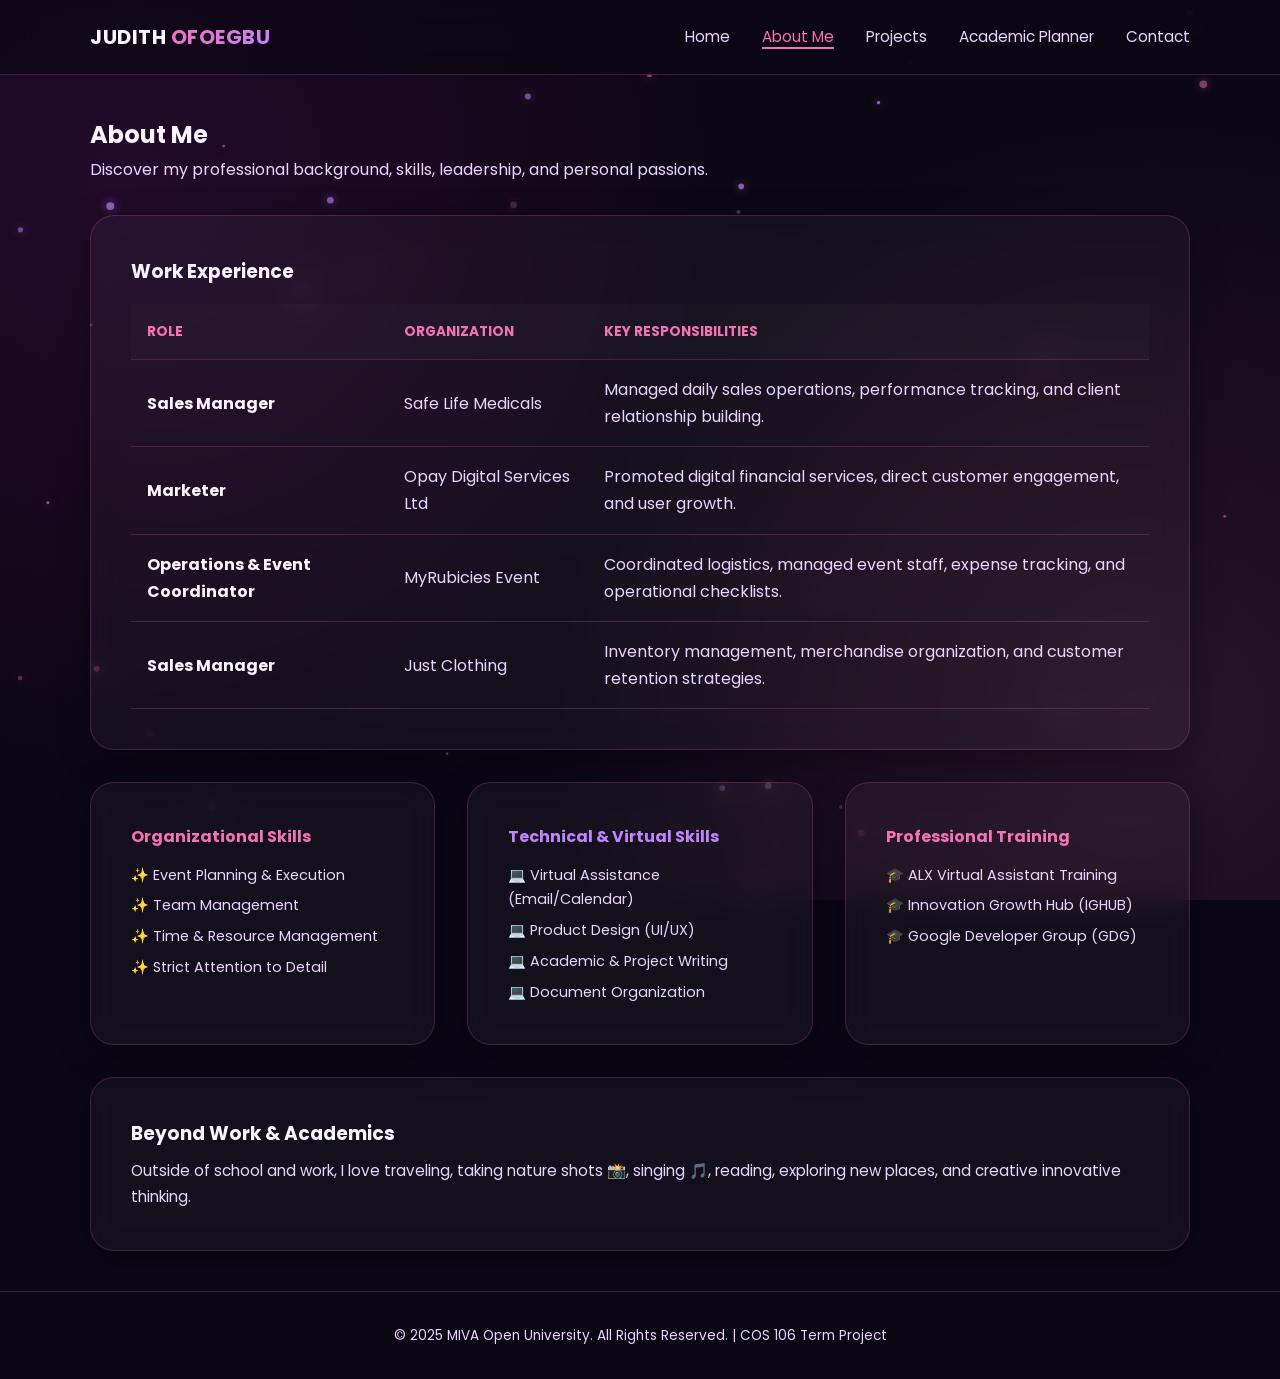
==== about.html @ 1bd24339 "Initial commit - Judith Miva Portfolio" ====
<!DOCTYPE html>
<html lang="en">
<head>
  <meta charset="UTF-8">
  <meta name="viewport" content="width=device-width, initial-scale=1.0">
  <title>About Ofoegbu Judith | Student Portfolio</title>
  <link rel="stylesheet" href="css/style.css">
  <link href="https://fonts.googleapis.com/css2?family=Poppins:wght@300;400;500;600;700&display=swap" rel="stylesheet">
</head>
<body>

  <header>
    <div class="nav-container">
      <div class="logo">JUDITH <span>OFOEGBU</span></div>
      <nav>
        <ul class="nav-links">
          <li><a href="index.html">Home</a></li>
          <li><a href="about.html" class="active">About Me</a></li>
          <li><a href="projects.html">Projects</a></li>
          <li><a href="planner.html">Academic Planner</a></li>
          <li><a href="contact.html">Contact</a></li>
        </ul>
      </nav>
    </div>
  </header>

  <main>
    <section style="margin-bottom: 2rem;">
      <h2>About Me</h2>
      <p style="color: var(--text-muted);">Discover my professional background, skills, leadership, and personal passions.</p>
    </section>

    <!-- Professional Experience Table -->
    <section class="glass-card" style="margin-bottom: 2rem;">
      <h3>Work Experience</h3>
      <div class="table-container">
        <table>
          <thead>
            <tr>
              <th>Role</th>
              <th>Organization</th>
              <th>Key Responsibilities</th>
            </tr>
          </thead>
          <tbody>
            <tr>
              <td><strong style="color: var(--text-main);">Sales Manager</strong></td>
              <td>Safe Life Medicals</td>
              <td>Managed daily sales operations, performance tracking, and client relationship building.</td>
            </tr>
            <tr>
              <td><strong style="color: var(--text-main);">Marketer</strong></td>
              <td>Opay Digital Services Ltd</td>
              <td>Promoted digital financial services, direct customer engagement, and user growth.</td>
            </tr>
            <tr>
              <td><strong style="color: var(--text-main);">Operations & Event Coordinator</strong></td>
              <td>MyRubicies Event</td>
              <td>Coordinated logistics, managed event staff, expense tracking, and operational checklists.</td>
            </tr>
            <tr>
              <td><strong style="color: var(--text-main);">Sales Manager</strong></td>
              <td>Just Clothing</td>
              <td>Inventory management, merchandise organization, and customer retention strategies.</td>
            </tr>
          </tbody>
        </table>
      </div>
    </section>

    <!-- Skills Grid -->
    <section class="grid-3" style="margin-bottom: 2rem;">
      <article class="glass-card">
        <h4 style="color: var(--accent-rose); margin-bottom: 0.75rem;">Organizational Skills</h4>
        <ul style="list-style: none; color: var(--text-muted); font-size: 0.9rem; display: flex; flex-direction: column; gap: 0.4rem;">
          <li>✨ Event Planning & Execution</li>
          <li>✨ Team Management</li>
          <li>✨ Time & Resource Management</li>
          <li>✨ Strict Attention to Detail</li>
        </ul>
      </article>

      <article class="glass-card">
        <h4 style="color: var(--accent-lavender); margin-bottom: 0.75rem;">Technical & Virtual Skills</h4>
        <ul style="list-style: none; color: var(--text-muted); font-size: 0.9rem; display: flex; flex-direction: column; gap: 0.4rem;">
          <li>💻 Virtual Assistance (Email/Calendar)</li>
          <li>💻 Product Design (UI/UX)</li>
          <li>💻 Academic & Project Writing</li>
          <li>💻 Document Organization</li>
        </ul>
      </article>

      <article class="glass-card">
        <h4 style="color: var(--accent-rose); margin-bottom: 0.75rem;">Professional Training</h4>
        <ul style="list-style: none; color: var(--text-muted); font-size: 0.9rem; display: flex; flex-direction: column; gap: 0.4rem;">
          <li>🎓 ALX Virtual Assistant Training</li>
          <li>🎓 Innovation Growth Hub (IGHUB)</li>
          <li>🎓 Google Developer Group (GDG)</li>
        </ul>
      </article>
    </section>

    <!-- Personal Hobbies -->
    <section class="glass-card">
      <h3>Beyond Work & Academics</h3>
      <p style="color: var(--text-muted); margin-top: 0.5rem; font-size: 0.95rem;">
        Outside of school and work, I love traveling, taking nature shots 📸, singing 🎵, reading, exploring new places, and creative innovative thinking.
      </p>
    </section>
  </main>

  <footer>
    <p>&copy; 2025 MIVA Open University. All Rights Reserved. | COS 106 Term Project</p>
  </footer>

  <script src="js/background.js"></script>
</body>
</html>
---- css/style.css ----
/* Feminine Glassmorphic & Animated Design System */
:root {
  --bg-main: #0c0714;
  --bg-gradient: radial-gradient(circle at 10% 20%, rgba(162, 28, 175, 0.15) 0%, transparent 45%),
                 radial-gradient(circle at 90% 80%, rgba(244, 114, 182, 0.12) 0%, transparent 45%);
  --glass-bg: rgba(255, 255, 255, 0.035);
  --glass-bg-hover: rgba(255, 255, 255, 0.07);
  --glass-border: rgba(244, 114, 182, 0.2);
  --glass-border-hover: rgba(244, 114, 182, 0.5);
  --text-main: #fdf4ff;
  --text-muted: #e9d5ff;
  --accent-pink: #ec4899;
  --accent-rose: #f472b6;
  --accent-lavender: #c084fc;
  --accent-glow: rgba(236, 72, 153, 0.3);
  --danger-color: #fb7185;
}

* {
  margin: 0;
  padding: 0;
  box-sizing: border-box;
}

body {
  font-family: 'Poppins', 'Segoe UI', sans-serif;
  background-color: var(--bg-main);
  background-image: var(--bg-gradient);
  color: var(--text-main);
  line-height: 1.7;
  min-height: 100vh;
  display: flex;
  flex-direction: column;
  background-attachment: fixed;
  overflow-x: hidden;
}

main {
  flex: 1;
  width: 90%;
  max-width: 1100px;
  margin: 2.5rem auto;
  position: relative;
  z-index: 1;
  animation: slideUp 0.8s cubic-bezier(0.16, 1, 0.3, 1);
}

@keyframes slideUp {
  from { opacity: 0; transform: translateY(20px); }
  to { opacity: 1; transform: translateY(0); }
}

a {
  color: var(--accent-rose);
  text-decoration: none;
  transition: all 0.3s ease;
}

a:hover {
  color: var(--accent-pink);
  text-shadow: 0 0 10px var(--accent-glow);
}

/* Glassmorphic Navigation */
header {
  background: rgba(12, 7, 20, 0.75);
  backdrop-filter: blur(16px);
  -webkit-backdrop-filter: blur(16px);
  border-bottom: 1px solid var(--glass-border);
  position: sticky;
  top: 0;
  z-index: 100;
}

.nav-container {
  width: 90%;
  max-width: 1100px;
  margin: 0 auto;
  display: flex;
  justify-content: space-between;
  align-items: center;
  padding: 1.25rem 0;
}

.logo {
  font-size: 1.25rem;
  font-weight: 700;
  letter-spacing: 0.5px;
  color: var(--text-main);
}

.logo span {
  background: linear-gradient(135deg, var(--accent-rose), var(--accent-lavender));
  -webkit-background-clip: text;
  -webkit-text-fill-color: transparent;
}

.nav-links {
  display: flex;
  list-style: none;
  gap: 2rem;
}

.nav-links a {
  color: var(--text-muted);
  font-weight: 400;
  font-size: 0.95rem;
  transition: all 0.3s ease;
}

.nav-links a.active,
.nav-links a:hover {
  color: var(--accent-rose);
  border-bottom: 2px solid var(--accent-rose);
}

/* Glass Cards */
.glass-card {
  background: var(--glass-bg);
  backdrop-filter: blur(16px);
  -webkit-backdrop-filter: blur(16px);
  border: 1px solid var(--glass-border);
  border-radius: 24px;
  padding: 2.5rem;
  box-shadow: 0 8px 32px 0 rgba(0, 0, 0, 0.37);
  transition: all 0.4s cubic-bezier(0.16, 1, 0.3, 1);
}

.glass-card:hover {
  border-color: var(--glass-border-hover);
  box-shadow: 0 12px 40px 0 rgba(236, 72, 153, 0.2);
  transform: translateY(-4px);
}

/* Hero Section & Floating Avatar Animation */
.hero-card {
  display: flex;
  align-items: center;
  gap: 2.5rem;
  margin-bottom: 2.5rem;
}

.profile-img-container {
  position: relative;
  flex-shrink: 0;
  animation: float 5s ease-in-out infinite;
}

@keyframes float {
  0%, 100% { transform: translateY(0px); }
  50% { transform: translateY(-10px); }
}

.profile-img {
  width: 175px;
  height: 175px;
  border-radius: 50%;
  object-fit: cover;
  border: 3px solid var(--accent-rose);
  box-shadow: 0 0 30px var(--accent-glow);
}

.hero-bio {
  display: flex;
  flex-direction: column;
  gap: 0.85rem;
}

.badge {
  align-self: flex-start;
  background: rgba(244, 114, 182, 0.12);
  color: var(--accent-rose);
  border: 1px solid rgba(244, 114, 182, 0.3);
  padding: 0.3rem 1rem;
  border-radius: 30px;
  font-size: 0.75rem;
  font-weight: 600;
  letter-spacing: 0.5px;
  text-transform: uppercase;
}

/* Buttons */
.btn {
  display: inline-block;
  background: linear-gradient(135deg, var(--accent-pink), var(--accent-lavender));
  color: #fff;
  padding: 0.75rem 1.6rem;
  border-radius: 14px;
  font-weight: 600;
  font-size: 0.95rem;
  border: none;
  cursor: pointer;
  box-shadow: 0 4px 20px rgba(236, 72, 153, 0.3);
  transition: all 0.3s ease;
}

.btn:hover {
  transform: translateY(-2px);
  box-shadow: 0 6px 25px rgba(236, 72, 153, 0.5);
  color: #fff;
}

.btn-secondary {
  background: transparent;
  color: var(--text-main);
  border: 1px solid var(--glass-border);
  box-shadow: none;
}

.btn-secondary:hover {
  background: var(--glass-bg-hover);
  border-color: var(--accent-rose);
  color: var(--text-main);
}

/* Grids */
.grid-2 {
  display: grid;
  grid-template-columns: repeat(2, 1fr);
  gap: 2rem;
}

.grid-3 {
  display: grid;
  grid-template-columns: repeat(3, 1fr);
  gap: 2rem;
}

/* Table Styling */
.table-container {
  overflow-x: auto;
}

table {
  width: 100%;
  border-collapse: collapse;
  margin-top: 1rem;
  text-align: left;
}

th, td {
  padding: 1rem;
  border-bottom: 1px solid var(--glass-border);
}

th {
  background: rgba(255, 255, 255, 0.02);
  color: var(--accent-rose);
  font-size: 0.85rem;
  text-transform: uppercase;
}

td {
  color: var(--text-muted);
}

/* Project Cards */
.project-card {
  display: flex;
  flex-direction: column;
  overflow: hidden;
  padding: 0;
}

.project-card img {
  width: 100%;
  height: 190px;
  object-fit: cover;
  border-bottom: 1px solid var(--glass-border);
  transition: transform 0.5s ease;
}

.project-card:hover img {
  transform: scale(1.05);
}

.project-content {
  padding: 1.5rem;
  display: flex;
  flex-direction: column;
  gap: 1rem;
  flex: 1;
}

.tag-list {
  display: flex;
  gap: 0.5rem;
  list-style: none;
  flex-wrap: wrap;
}

.tag-list li {
  background: rgba(192, 132, 252, 0.1);
  color: var(--accent-lavender);
  padding: 0.25rem 0.65rem;
  border-radius: 8px;
  font-size: 0.75rem;
  border: 1px solid rgba(192, 132, 252, 0.2);
}

/* Forms */
.form-group {
  display: flex;
  flex-direction: column;
  gap: 0.5rem;
  margin-bottom: 1.4rem;
}

label {
  font-size: 0.85rem;
  font-weight: 500;
  color: var(--text-muted);
}

input, textarea, select {
  width: 100%;
  background: rgba(255, 255, 255, 0.02);
  border: 1px solid var(--glass-border);
  color: var(--text-main);
  padding: 0.85rem 1rem;
  border-radius: 12px;
  font-size: 0.95rem;
  outline: none;
  transition: all 0.3s ease;
}

input:focus, textarea:focus, select:focus {
  border-color: var(--accent-rose);
  background: rgba(255, 255, 255, 0.05);
  box-shadow: 0 0 15px var(--accent-glow);
}

.error-text {
  color: var(--danger-color);
  font-size: 0.8rem;
  display: none;
}

.error-text.active {
  display: block;
}

/* Footer */
footer {
  background: rgba(12, 7, 20, 0.9);
  backdrop-filter: blur(16px);
  border-top: 1px solid var(--glass-border);
  padding: 2rem 0;
  text-align: center;
  font-size: 0.85rem;
  color: var(--text-muted);
  margin-top: auto;
  position: relative;
  z-index: 1;
}

/* Responsive */
@media (max-width: 768px) {
  .nav-container {
    flex-direction: column;
    gap: 1rem;
  }
  .hero-card {
    flex-direction: column;
    text-align: center;
  }
  .badge {
    align-self: center;
  }
  .grid-2, .grid-3 {
    grid-template-columns: 1fr;
  }
}
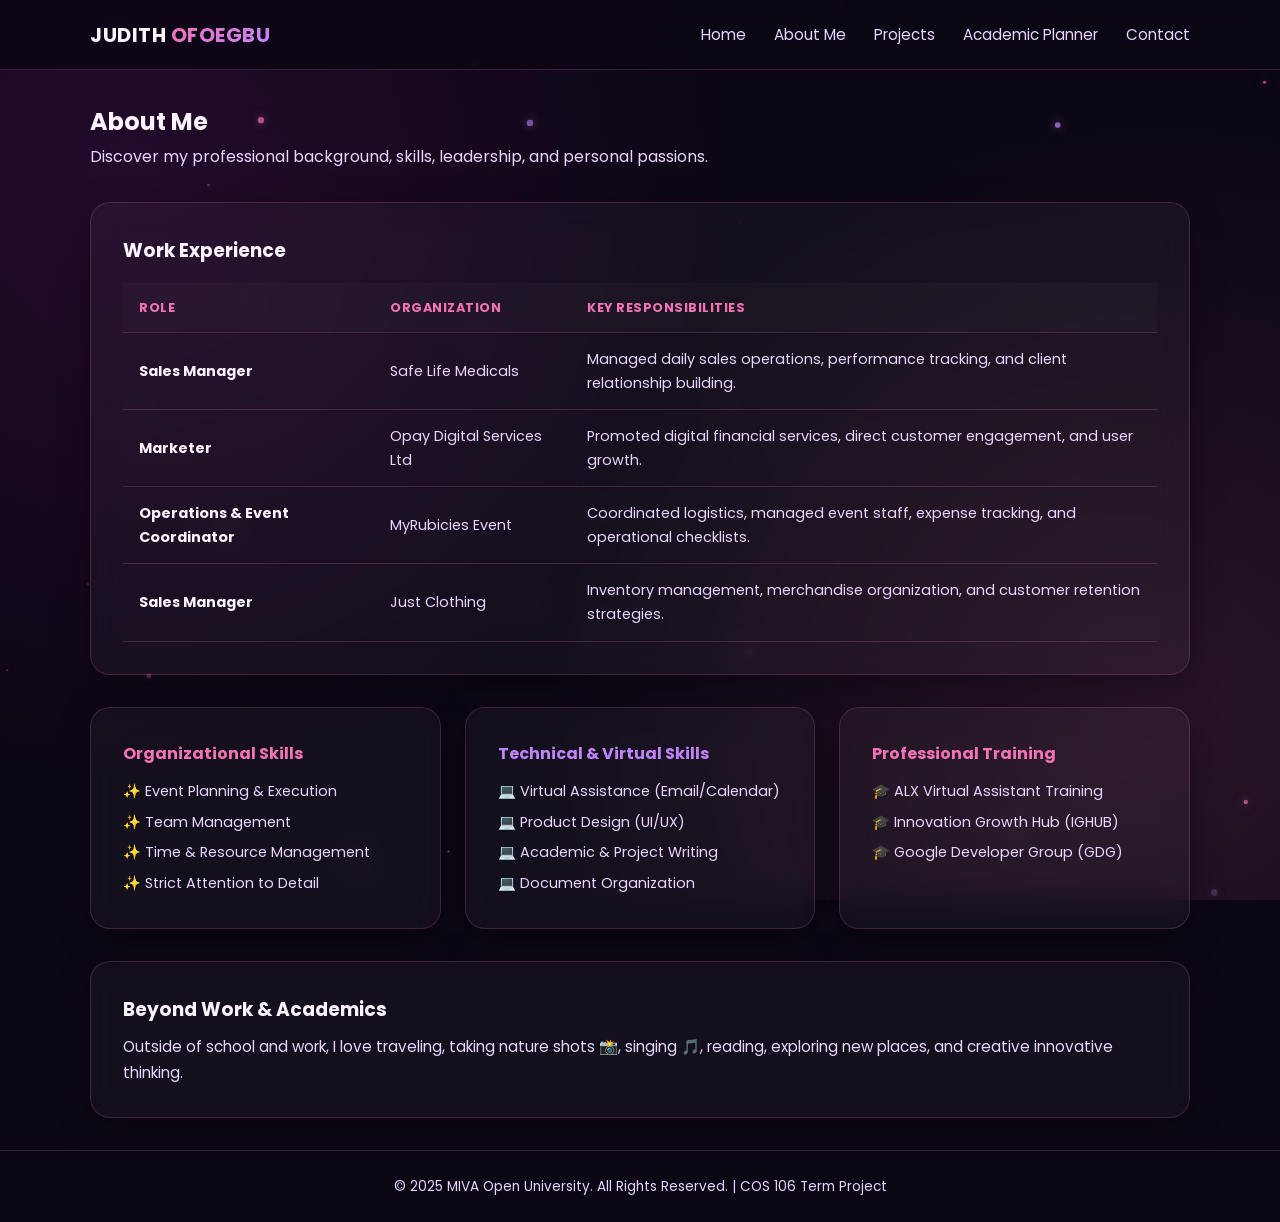
==== commit 9f172e72: "Fix mobile navigation drawer layout and responsiveness" ====
--- a/about.html
+++ b/about.html
@@ -9,20 +9,28 @@
 </head>
 <body>
 
-  <header>
-    <div class="nav-container">
-      <div class="logo">JUDITH <span>OFOEGBU</span></div>
-      <nav>
-        <ul class="nav-links">
-          <li><a href="index.html">Home</a></li>
-          <li><a href="about.html" class="active">About Me</a></li>
-          <li><a href="projects.html">Projects</a></li>
-          <li><a href="planner.html">Academic Planner</a></li>
-          <li><a href="contact.html">Contact</a></li>
-        </ul>
-      </nav>
-    </div>
-  </header>
+<header>
+  <div class="nav-container">
+    <div class="logo">JUDITH <span>OFOEGBU</span></div>
+    
+    <!-- 1. Hamburger Toggle Button -->
+    <button class="mobile-menu-btn" id="mobile-menu-btn" aria-label="Toggle Navigation">
+      <span></span>
+      <span></span>
+      <span></span>
+    </button>
+
+    <nav>
+      <ul class="nav-links" id="nav-links">
+        <li><a href="index.html">Home</a></li>
+        <li><a href="about.html">About Me</a></li>
+        <li><a href="projects.html">Projects</a></li>
+        <li><a href="planner.html">Academic Planner</a></li>
+        <li><a href="contact.html">Contact</a></li>
+      </ul>
+    </nav>
+  </div>
+</header>
 
   <main>
     <section style="margin-bottom: 2rem;">
@@ -115,4 +123,25 @@
 
   <script src="js/background.js"></script>
 </body>
+<script>
+  const menuBtn = document.getElementById('mobile-menu-btn');
+  const navLinks = document.getElementById('nav-links');
+
+  if (menuBtn && navLinks) {
+    menuBtn.addEventListener('click', () => {
+      menuBtn.classList.toggle('active');
+      navLinks.classList.toggle('active');
+      document.body.classList.toggle('menu-open');
+    });
+
+    // Close menu when clicking on any link
+    document.querySelectorAll('.nav-links a').forEach(link => {
+      link.addEventListener('click', () => {
+        menuBtn.classList.remove('active');
+        navLinks.classList.remove('active');
+        document.body.classList.remove('menu-open');
+      });
+    });
+  }
+</script>
 </html>
--- a/css/style.css
+++ b/css/style.css
@@ -1,4 +1,4 @@
-/* Feminine Glassmorphic & Animated Design System */
+/* Feminine Glassmorphic & Fully Responsive Design System */
 :root {
   --bg-main: #0c0714;
   --bg-gradient: radial-gradient(circle at 10% 20%, rgba(162, 28, 175, 0.15) 0%, transparent 45%),
@@ -16,7 +16,7 @@
   --danger-color: #fb7185;
 }
 
-* {
+*, *::before, *::after {
   margin: 0;
   padding: 0;
   box-sizing: border-box;
@@ -35,41 +35,16 @@
   overflow-x: hidden;
 }
 
-main {
-  flex: 1;
-  width: 90%;
-  max-width: 1100px;
-  margin: 2.5rem auto;
-  position: relative;
-  z-index: 1;
-  animation: slideUp 0.8s cubic-bezier(0.16, 1, 0.3, 1);
-}
-
-@keyframes slideUp {
-  from { opacity: 0; transform: translateY(20px); }
-  to { opacity: 1; transform: translateY(0); }
-}
-
-a {
-  color: var(--accent-rose);
-  text-decoration: none;
-  transition: all 0.3s ease;
-}
-
-a:hover {
-  color: var(--accent-pink);
-  text-shadow: 0 0 10px var(--accent-glow);
-}
-
 /* Glassmorphic Navigation */
 header {
-  background: rgba(12, 7, 20, 0.75);
+  background: rgba(12, 7, 20, 0.85);
   backdrop-filter: blur(16px);
   -webkit-backdrop-filter: blur(16px);
   border-bottom: 1px solid var(--glass-border);
   position: sticky;
   top: 0;
   z-index: 100;
+  width: 100%;
 }
 
 .nav-container {
@@ -79,7 +54,8 @@
   display: flex;
   justify-content: space-between;
   align-items: center;
-  padding: 1.25rem 0;
+  padding: 1.1rem 0;
+  position: relative;
 }
 
 .logo {
@@ -87,6 +63,7 @@
   font-weight: 700;
   letter-spacing: 0.5px;
   color: var(--text-main);
+  white-space: nowrap;
 }
 
 .logo span {
@@ -98,7 +75,8 @@
 .nav-links {
   display: flex;
   list-style: none;
-  gap: 2rem;
+  gap: 1.75rem;
+  align-items: center;
 }
 
 .nav-links a {
@@ -106,12 +84,74 @@
   font-weight: 400;
   font-size: 0.95rem;
   transition: all 0.3s ease;
+  white-space: nowrap;
 }
 
 .nav-links a.active,
 .nav-links a:hover {
   color: var(--accent-rose);
   border-bottom: 2px solid var(--accent-rose);
+}
+
+/* Hamburger Button Styling */
+.mobile-menu-btn {
+  display: none;
+  flex-direction: column;
+  justify-content: space-between;
+  width: 28px;
+  height: 20px;
+  background: transparent;
+  border: none;
+  cursor: pointer;
+  padding: 0;
+  z-index: 101;
+}
+
+.mobile-menu-btn span {
+  width: 100%;
+  height: 2px;
+  background-color: var(--text-main);
+  border-radius: 2px;
+  transition: all 0.3s ease;
+}
+
+/* Hamburger Animation Transform */
+.mobile-menu-btn.active span:nth-child(1) {
+  transform: translateY(9px) rotate(45deg);
+  background-color: var(--accent-rose);
+}
+.mobile-menu-btn.active span:nth-child(2) {
+  opacity: 0;
+}
+.mobile-menu-btn.active span:nth-child(3) {
+  transform: translateY(-9px) rotate(-45deg);
+  background-color: var(--accent-rose);
+}
+
+main {
+  flex: 1;
+  width: 90%;
+  max-width: 1100px;
+  margin: 2rem auto;
+  position: relative;
+  z-index: 1;
+  animation: slideUp 0.8s cubic-bezier(0.16, 1, 0.3, 1);
+}
+
+@keyframes slideUp {
+  from { opacity: 0; transform: translateY(20px); }
+  to { opacity: 1; transform: translateY(0); }
+}
+
+a {
+  color: var(--accent-rose);
+  text-decoration: none;
+  transition: all 0.3s ease;
+}
+
+a:hover {
+  color: var(--accent-pink);
+  text-shadow: 0 0 10px var(--accent-glow);
 }
 
 /* Glass Cards */
@@ -120,16 +160,17 @@
   backdrop-filter: blur(16px);
   -webkit-backdrop-filter: blur(16px);
   border: 1px solid var(--glass-border);
-  border-radius: 24px;
-  padding: 2.5rem;
+  border-radius: 20px;
+  padding: 2rem;
   box-shadow: 0 8px 32px 0 rgba(0, 0, 0, 0.37);
   transition: all 0.4s cubic-bezier(0.16, 1, 0.3, 1);
+  width: 100%;
 }
 
 .glass-card:hover {
   border-color: var(--glass-border-hover);
   box-shadow: 0 12px 40px 0 rgba(236, 72, 153, 0.2);
-  transform: translateY(-4px);
+  transform: translateY(-2px);
 }
 
 /* Hero Section & Floating Avatar Animation */
@@ -137,7 +178,7 @@
   display: flex;
   align-items: center;
   gap: 2.5rem;
-  margin-bottom: 2.5rem;
+  margin-bottom: 2rem;
 }
 
 .profile-img-container {
@@ -148,12 +189,12 @@
 
 @keyframes float {
   0%, 100% { transform: translateY(0px); }
-  50% { transform: translateY(-10px); }
+  50% { transform: translateY(-8px); }
 }
 
 .profile-img {
-  width: 175px;
-  height: 175px;
+  width: 160px;
+  height: 160px;
   border-radius: 50%;
   object-fit: cover;
   border: 3px solid var(--accent-rose);
@@ -163,7 +204,13 @@
 .hero-bio {
   display: flex;
   flex-direction: column;
-  gap: 0.85rem;
+  gap: 0.75rem;
+  width: 100%;
+}
+
+.hero-bio h1 {
+  font-size: clamp(1.75rem, 4vw, 2.5rem);
+  line-height: 1.2;
 }
 
 .badge {
@@ -184,12 +231,13 @@
   display: inline-block;
   background: linear-gradient(135deg, var(--accent-pink), var(--accent-lavender));
   color: #fff;
-  padding: 0.75rem 1.6rem;
-  border-radius: 14px;
+  padding: 0.75rem 1.5rem;
+  border-radius: 12px;
   font-weight: 600;
   font-size: 0.95rem;
   border: none;
   cursor: pointer;
+  text-align: center;
   box-shadow: 0 4px 20px rgba(236, 72, 153, 0.3);
   transition: all 0.3s ease;
 }
@@ -213,41 +261,46 @@
   color: var(--text-main);
 }
 
-/* Grids */
+/* Responsive Grids */
 .grid-2 {
   display: grid;
-  grid-template-columns: repeat(2, 1fr);
-  gap: 2rem;
+  grid-template-columns: repeat(auto-fit, minmax(280px, 1fr));
+  gap: 1.5rem;
 }
 
 .grid-3 {
   display: grid;
-  grid-template-columns: repeat(3, 1fr);
-  gap: 2rem;
-}
-
-/* Table Styling */
+  grid-template-columns: repeat(auto-fit, minmax(260px, 1fr));
+  gap: 1.5rem;
+}
+
+/* Table Styling with Horizontal Scroll wrapper */
 .table-container {
+  width: 100%;
   overflow-x: auto;
+  -webkit-overflow-scrolling: touch;
+  margin-top: 1rem;
 }
 
 table {
   width: 100%;
   border-collapse: collapse;
-  margin-top: 1rem;
   text-align: left;
+  min-width: 500px;
 }
 
 th, td {
-  padding: 1rem;
+  padding: 0.85rem 1rem;
   border-bottom: 1px solid var(--glass-border);
+  font-size: 0.9rem;
 }
 
 th {
   background: rgba(255, 255, 255, 0.02);
   color: var(--accent-rose);
-  font-size: 0.85rem;
   text-transform: uppercase;
+  font-size: 0.8rem;
+  letter-spacing: 0.5px;
 }
 
 td {
@@ -264,14 +317,14 @@
 
 .project-card img {
   width: 100%;
-  height: 190px;
+  height: 180px;
   object-fit: cover;
   border-bottom: 1px solid var(--glass-border);
   transition: transform 0.5s ease;
 }
 
 .project-card:hover img {
-  transform: scale(1.05);
+  transform: scale(1.03);
 }
 
 .project-content {
@@ -284,7 +337,7 @@
 
 .tag-list {
   display: flex;
-  gap: 0.5rem;
+  gap: 0.4rem;
   list-style: none;
   flex-wrap: wrap;
 }
@@ -292,18 +345,18 @@
 .tag-list li {
   background: rgba(192, 132, 252, 0.1);
   color: var(--accent-lavender);
-  padding: 0.25rem 0.65rem;
-  border-radius: 8px;
+  padding: 0.2rem 0.6rem;
+  border-radius: 6px;
   font-size: 0.75rem;
   border: 1px solid rgba(192, 132, 252, 0.2);
 }
 
-/* Forms */
+/* Forms & Inputs */
 .form-group {
   display: flex;
   flex-direction: column;
-  gap: 0.5rem;
-  margin-bottom: 1.4rem;
+  gap: 0.4rem;
+  margin-bottom: 1.2rem;
 }
 
 label {
@@ -317,7 +370,7 @@
   background: rgba(255, 255, 255, 0.02);
   border: 1px solid var(--glass-border);
   color: var(--text-main);
-  padding: 0.85rem 1rem;
+  padding: 0.75rem 1rem;
   border-radius: 12px;
   font-size: 0.95rem;
   outline: none;
@@ -338,6 +391,14 @@
 
 .error-text.active {
   display: block;
+}
+
+/* Planner form grid alignment fix */
+#planner-form {
+  display: grid;
+  grid-template-columns: 2fr 1fr auto;
+  gap: 1rem;
+  align-items: end;
 }
 
 /* Footer */
@@ -345,7 +406,7 @@
   background: rgba(12, 7, 20, 0.9);
   backdrop-filter: blur(16px);
   border-top: 1px solid var(--glass-border);
-  padding: 2rem 0;
+  padding: 1.5rem 0;
   text-align: center;
   font-size: 0.85rem;
   color: var(--text-muted);
@@ -354,20 +415,92 @@
   z-index: 1;
 }
 
-/* Responsive */
+/* Mobile & Tablet Optimizations */
+/* Mobile & Tablet Optimizations (Slide-in Drawer) */
 @media (max-width: 768px) {
+  /* Keep Logo on left and Hamburger at the far right */
   .nav-container {
+    flex-direction: row;
+    justify-content: space-between;
+    align-items: center;
+    padding: 1rem 0;
+  }
+
+  /* Hamburger button aligned at the end */
+  .mobile-menu-btn {
+    display: flex;
+    margin-left: auto;
+  }
+
+  /* Off-canvas Side Drawer (Positioned off-screen to the left) */
+  .nav-links {
+    position: fixed;
+    top: 0;
+    left: 0;
+    width: 260px; /* Fixed width drawer */
+    height: 100vh; /* Full screen height */
+    background: rgba(12, 7, 20, 0.96);
+    backdrop-filter: blur(24px);
+    -webkit-backdrop-filter: blur(24px);
+    border-right: 1px solid var(--glass-border);
     flex-direction: column;
-    gap: 1rem;
-  }
+    padding: 5rem 2rem 2rem;
+    gap: 1.5rem;
+    align-items: flex-start;
+    
+    /* Off-screen to the left by default */
+    transform: translateX(-100%);
+    transition: transform 0.4s cubic-bezier(0.16, 1, 0.3, 1);
+    z-index: 99;
+    box-shadow: 10px 0 30px rgba(0, 0, 0, 0.5);
+  }
+
+  /* Slide in from left to right when active */
+  .nav-links.active {
+    transform: translateX(0);
+  }
+
+  /* Dark overlay background when drawer is open */
+  body.menu-open::after {
+    content: '';
+    position: fixed;
+    inset: 0;
+    background: rgba(0, 0, 0, 0.6);
+    backdrop-filter: blur(4px);
+    z-index: 98;
+    animation: fadeIn 0.3s ease;
+  }
+
+  main {
+    width: 92%;
+    margin: 1.5rem auto;
+  }
+
+  .glass-card {
+    padding: 1.25rem;
+  }
+
   .hero-card {
     flex-direction: column;
     text-align: center;
-  }
+    gap: 1.5rem;
+  }
+
   .badge {
     align-self: center;
   }
-  .grid-2, .grid-3 {
+
+  .hero-bio {
+    align-items: center;
+  }
+
+  #planner-form {
     grid-template-columns: 1fr;
+    gap: 0.75rem;
+  }
+
+  #planner-form .btn {
+    width: 100%;
+    height: 44px;
   }
 }
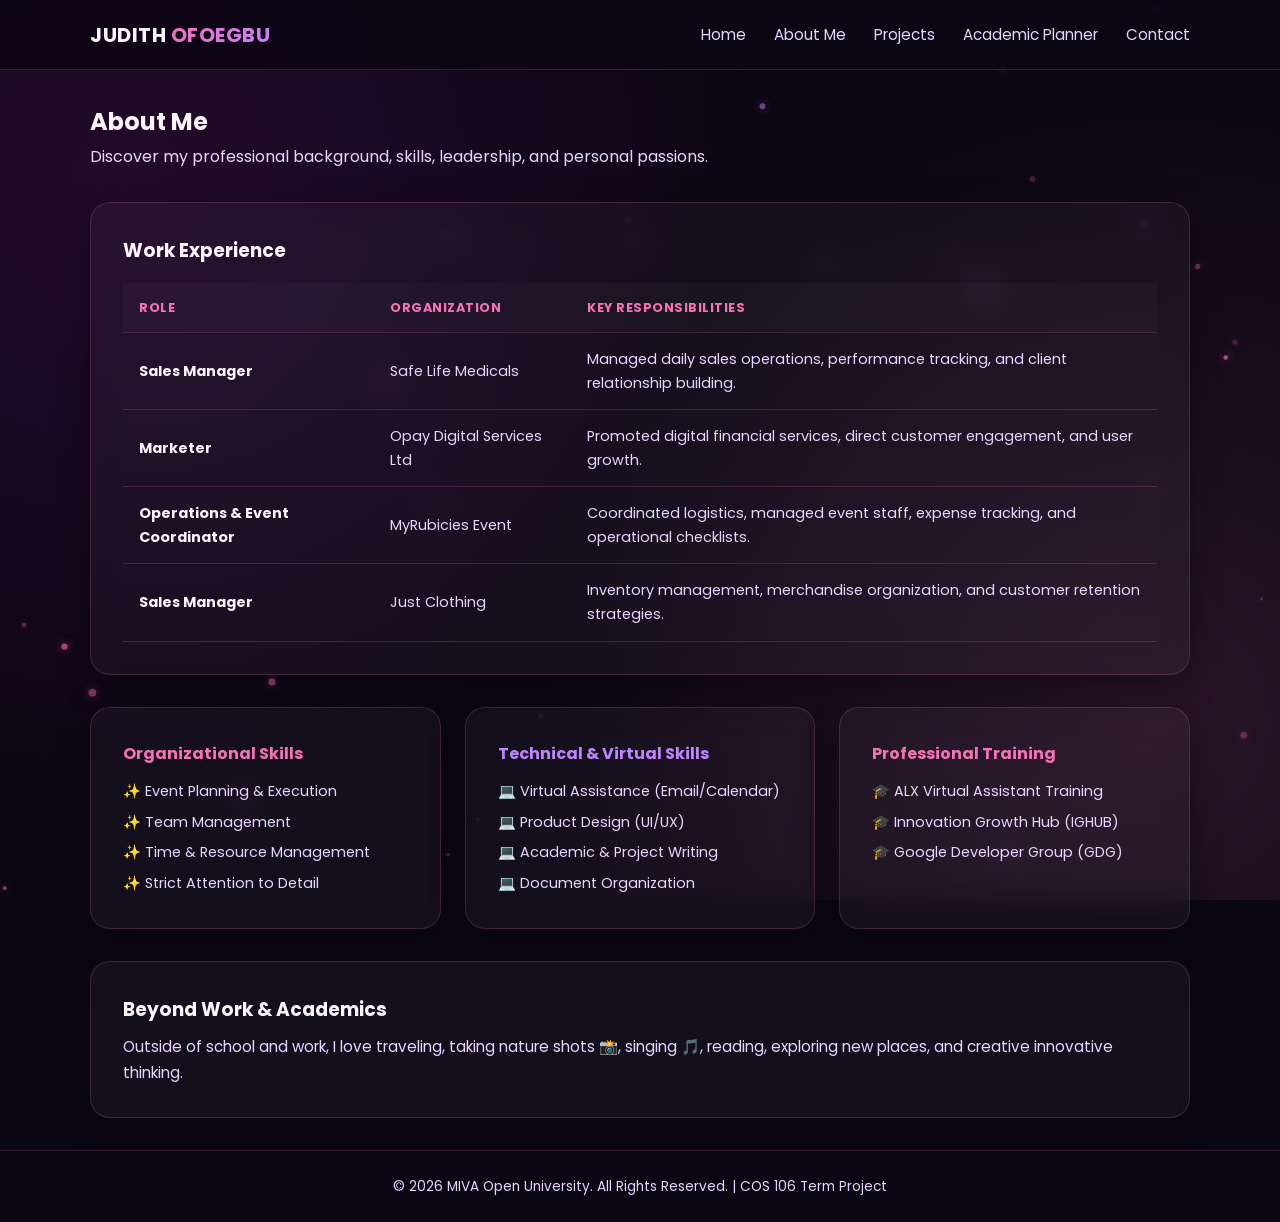
==== commit f92c707a: "date modification" ====
--- a/about.html
+++ b/about.html
@@ -118,7 +118,7 @@
   </main>
 
   <footer>
-    <p>&copy; 2025 MIVA Open University. All Rights Reserved. | COS 106 Term Project</p>
+    <p>&copy; 2026 MIVA Open University. All Rights Reserved. | COS 106 Term Project</p>
   </footer>
 
   <script src="js/background.js"></script>
